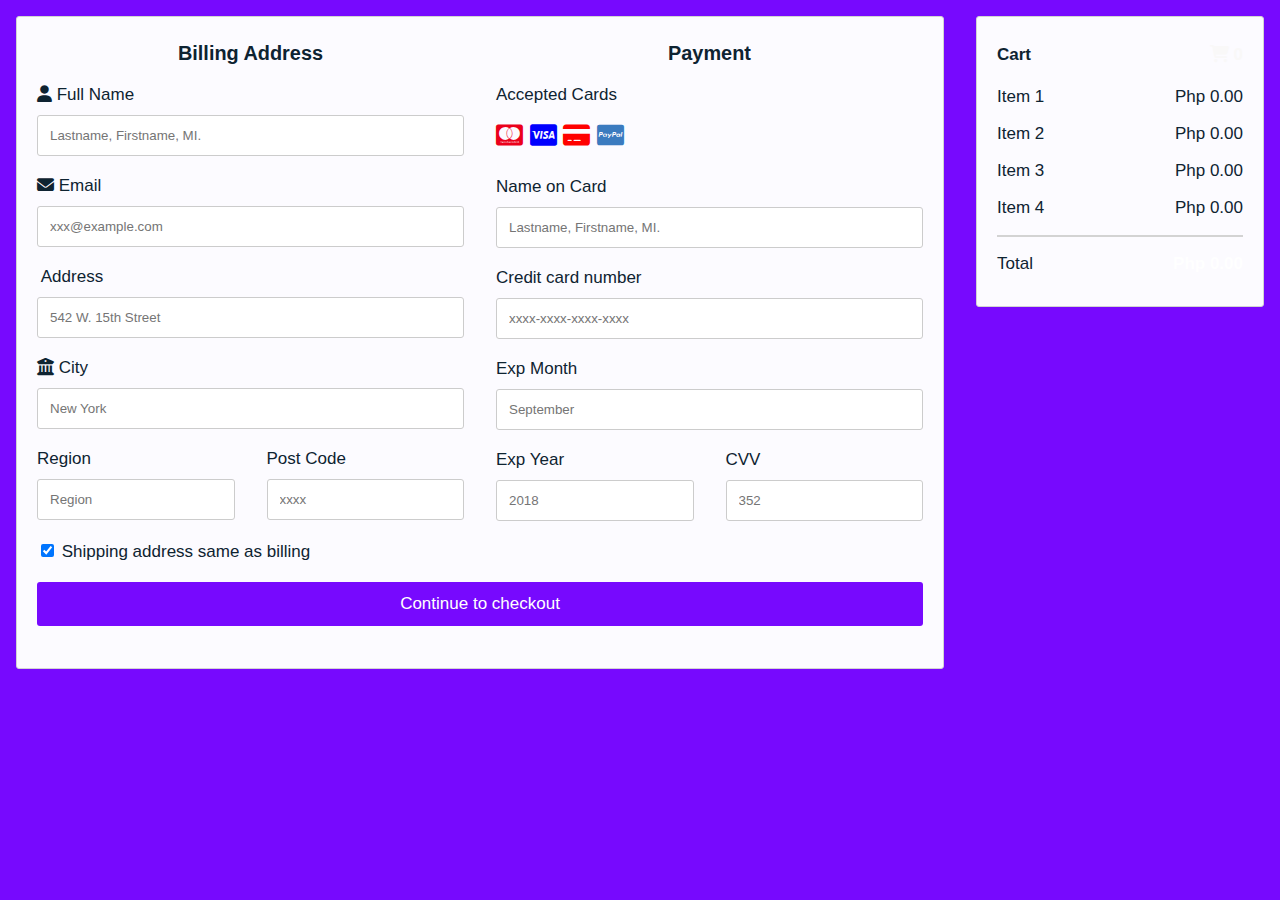
==== check/checkout.html @ 1061ce10 "Add files via upload" ====
<html>
<head>
<meta name="viewport" content="width=device-width, initial-scale=1">
<link rel="stylesheet" href="https://cdn.jsdelivr.net/npm/bootstrap-icons@1.10.3/font/bootstrap-icons.css">
<link rel="stylesheet" href="https://cdnjs.cloudflare.com/ajax/libs/font-awesome/6.3.0/css/all.min.css">
<link rel="stylesheet" href="checkout.css">
</head>
<body>
<div class="row">
  <div class="col-75">
    <div class="container">
      <form action="../index.html">
      
        <div class="row">
          <div class="col-50">
            <center><h3>Billing Address</h3></center>
            <label for="fname"><i class="fa fa-user"></i> Full Name</label>
            <input type="text" id="fname" name="firstname" placeholder="Lastname, Firstname, MI.">
            <label for="email"><i class="fa fa-envelope"></i> Email</label>
            <input type="text" id="email" name="email" placeholder="xxx@example.com">
            <label for="adr"><i class="fa fa-address-card-o"></i> Address</label>
            <input type="text" id="adr" name="address" placeholder="542 W. 15th Street">
            <label for="city"><i class="fa fa-institution"></i> City</label>
            <input type="text" id="city" name="city" placeholder="New York">

            <div class="row">
              <div class="col-50">
                <label for="state">Region</label>
                <input type="text" id="state" name="state" placeholder="Region">
              </div>
              <div class="col-50">
                <label for="zip">Post Code</label>
                <input type="text" id="zip" name="zip" placeholder="xxxx">
              </div>
            </div>
          </div>

          <div class="col-50">
            <center><h3>Payment</h3></center>
            <label for="fname">Accepted Cards</label>
            <div class="icon-container">
              <i class="fa-brands fa-cc-mastercard" style="color:#EB001B"></i>
              <i class="fa-brands fa-cc-visa" style="color:blue;"></i>
              <i class="fa-solid fa-credit-card" style="color:red;"></i>
              <i class="fa-brands fa-cc-paypal" style="color:#3b7bbf"></i>
            </div>
            <label for="cname">Name on Card</label>
            <input type="text" id="cname" name="cardname" placeholder="Lastname, Firstname, MI.">
            <label for="ccnum">Credit card number</label>
            <input type="text" id="ccnum" name="cardnumber" placeholder="xxxx-xxxx-xxxx-xxxx">
            <label for="expmonth">Exp Month</label>
            <input type="text" id="expmonth" name="expmonth" placeholder="September">
            <div class="row">
              <div class="col-50">
                <label for="expyear">Exp Year</label>
                <input type="text" id="expyear" name="expyear" placeholder="2018">
              </div>
              <div class="col-50">
                <label for="cvv">CVV</label>
                <input type="text" id="cvv" name="cvv" placeholder="352">
              </div>
            </div>
          </div>
          
        </div>
        <label>
          <input type="checkbox" checked="checked" name="sameadr"> Shipping address same as billing
        </label>
        <input type="submit" value="Continue to checkout" class="btn">
      </form>
    </div>
  </div>
  <div class="col-25">
    <div class="container">
      <h4>Cart <span class="price" style="color:rgb(249, 248, 248)"><i class="fa fa-shopping-cart"></i> <b>0</b></span></h4>
      <p><a href="#" style="text-decoration: none;">Item 1</a> <span class="price">Php 0.00</span></p>
      <p><a href="#" style="text-decoration: none;">Item 2</a> <span class="price">Php 0.00</span></p>
      <p><a href="#" style="text-decoration: none;">Item 3</a> <span class="price">Php 0.00</span></p>
      <p><a href="#" style="text-decoration: none;">Item 4</a> <span class="price">Php 0.00</span></p>
      <hr>
      <p>Total <span class="price" style="color:white"><b>Php 0.00</b></span></p>
    </div>
  </div>
</div>

</body>
</html>
---- check/checkout.css ----
body {
  font-family: Arial;
  font-size: 17px;
  padding: 8px;
  background-color: #7709fe;
}
* {
  box-sizing: border-box;
}

.row {
  display: -ms-flexbox;
  display: flex;
  -ms-flex-wrap: wrap; 
  flex-wrap: wrap;
  margin: 0 -16px;
}

.col-25 {
  -ms-flex: 25%; 
  flex: 25%;
}

.col-50 {
  -ms-flex: 50%; 
  flex: 50%;
}

.col-75 {
  -ms-flex: 75%; 
  flex: 75%;
}

.col-25,
.col-50,
.col-75 {
  padding: 0 16px;
}

.container {
  background-color: #fcfbff;
  padding: 5px 20px 15px 20px;
  border: 1px solid lightgrey;
  border-radius: 3px;
  color: #0e2331;
}

input[type=text] {
  width: 100%;
  margin-bottom: 20px;
  padding: 12px;
  border: 1px solid #ccc;
  border-radius: 3px;
}

label {
  margin-bottom: 10px;
  display: block;
}

.icon-container {
  margin-bottom: 20px;
  padding: 7px 0;
  font-size: 24px;
}

.btn {
  background-color: #7709fe;
  color: white;
  padding: 12px;
  margin: 10px 0;
  border: none;
  width: 100%;
  border-radius: 3px;
  cursor: pointer;
  font-size: 17px;
}

.btn:hover {
  background-color: #51208c;
}

a {
  color: #0e2331;
}

hr {
  border: 1px solid lightgrey;
}

span.price {
  float: right;
  color: #0e2331;
}

/* Responsive layout */
@media (max-width: 800px) {
  .row {
    flex-direction: column-reverse;
  }
  .col-25 {
    margin-bottom: 20px;
  }
}
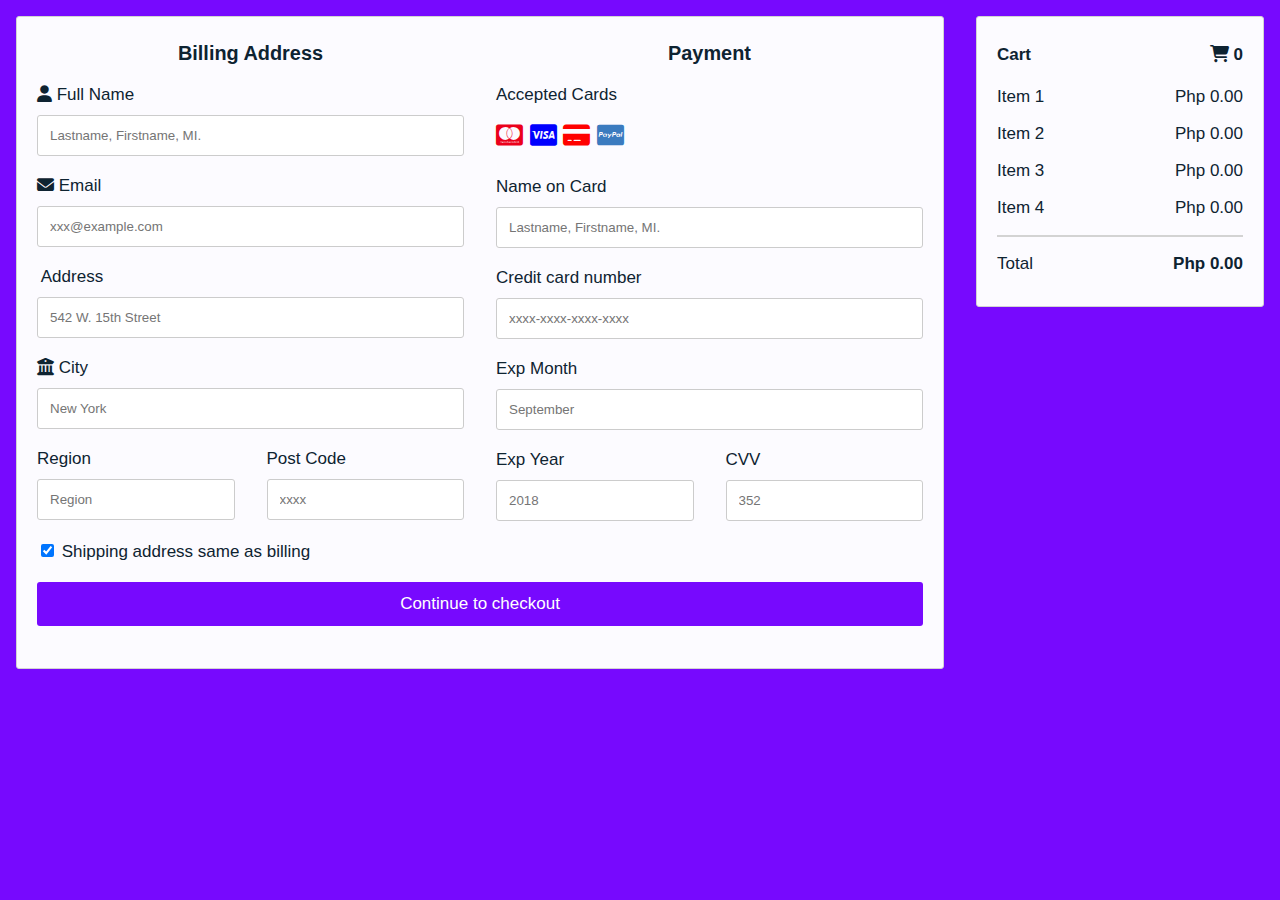
==== commit bfe9b620: "Update checkout.html" ====
--- a/check/checkout.html
+++ b/check/checkout.html
@@ -72,13 +72,13 @@
   </div>
   <div class="col-25">
     <div class="container">
-      <h4>Cart <span class="price" style="color:rgb(249, 248, 248)"><i class="fa fa-shopping-cart"></i> <b>0</b></span></h4>
+      <h4>Cart <span class="price" style="color:#0e2331"><i class="fa fa-shopping-cart"></i> <b>0</b></span></h4>
       <p><a href="#" style="text-decoration: none;">Item 1</a> <span class="price">Php 0.00</span></p>
       <p><a href="#" style="text-decoration: none;">Item 2</a> <span class="price">Php 0.00</span></p>
       <p><a href="#" style="text-decoration: none;">Item 3</a> <span class="price">Php 0.00</span></p>
       <p><a href="#" style="text-decoration: none;">Item 4</a> <span class="price">Php 0.00</span></p>
       <hr>
-      <p>Total <span class="price" style="color:white"><b>Php 0.00</b></span></p>
+      <p>Total <span class="price" style="color:#0e2331"><b>Php 0.00</b></span></p>
     </div>
   </div>
 </div>
